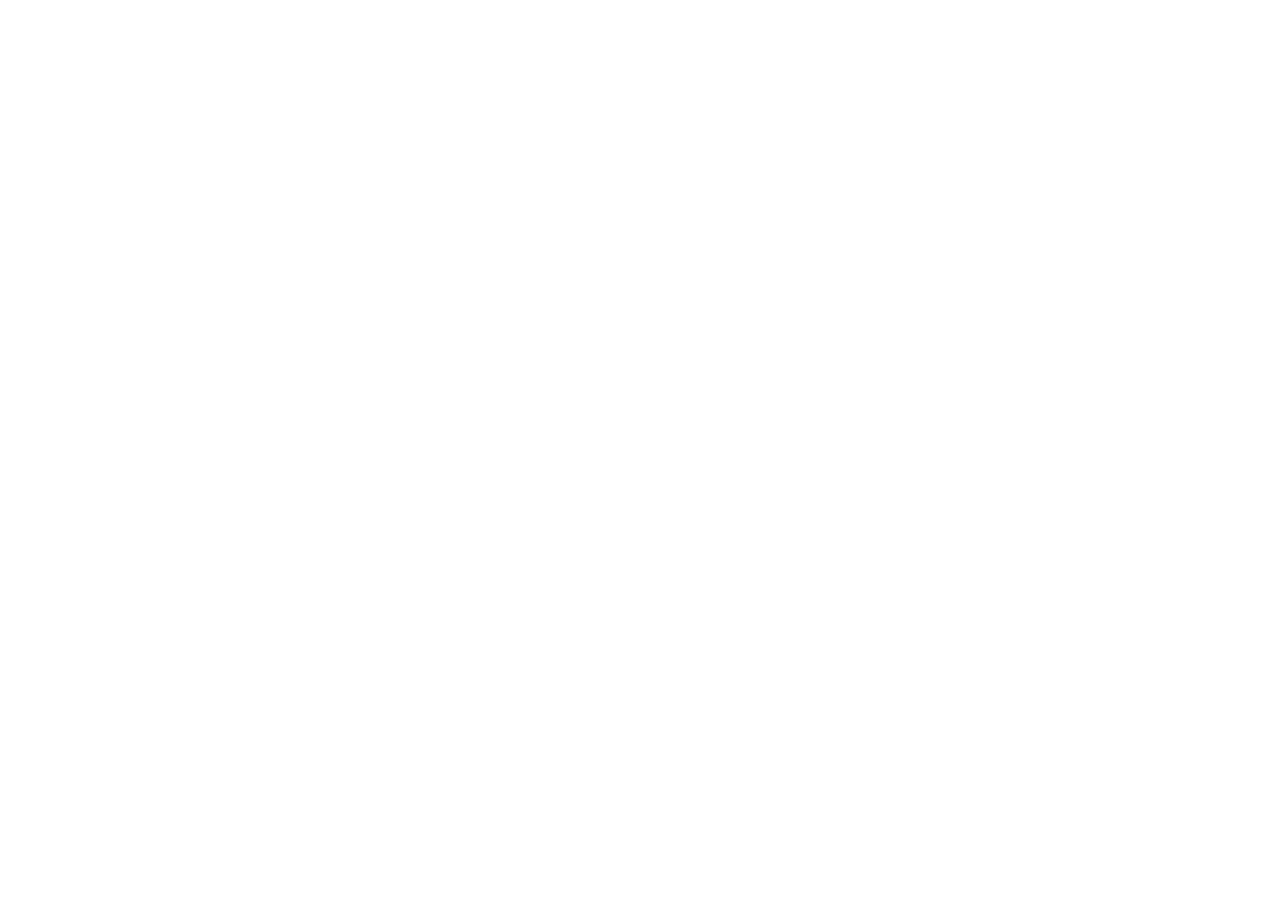
==== index.html @ b1052685 "Initial Commit" ====
<!DOCTYPE html>
<html lang="en">
<head>
    <meta charset="UTF-8">
    <meta name="viewport" content="width=device-width, initial-scale=1.0">
    <title>Document</title>
</head>
<body>
    
</body>
</html>
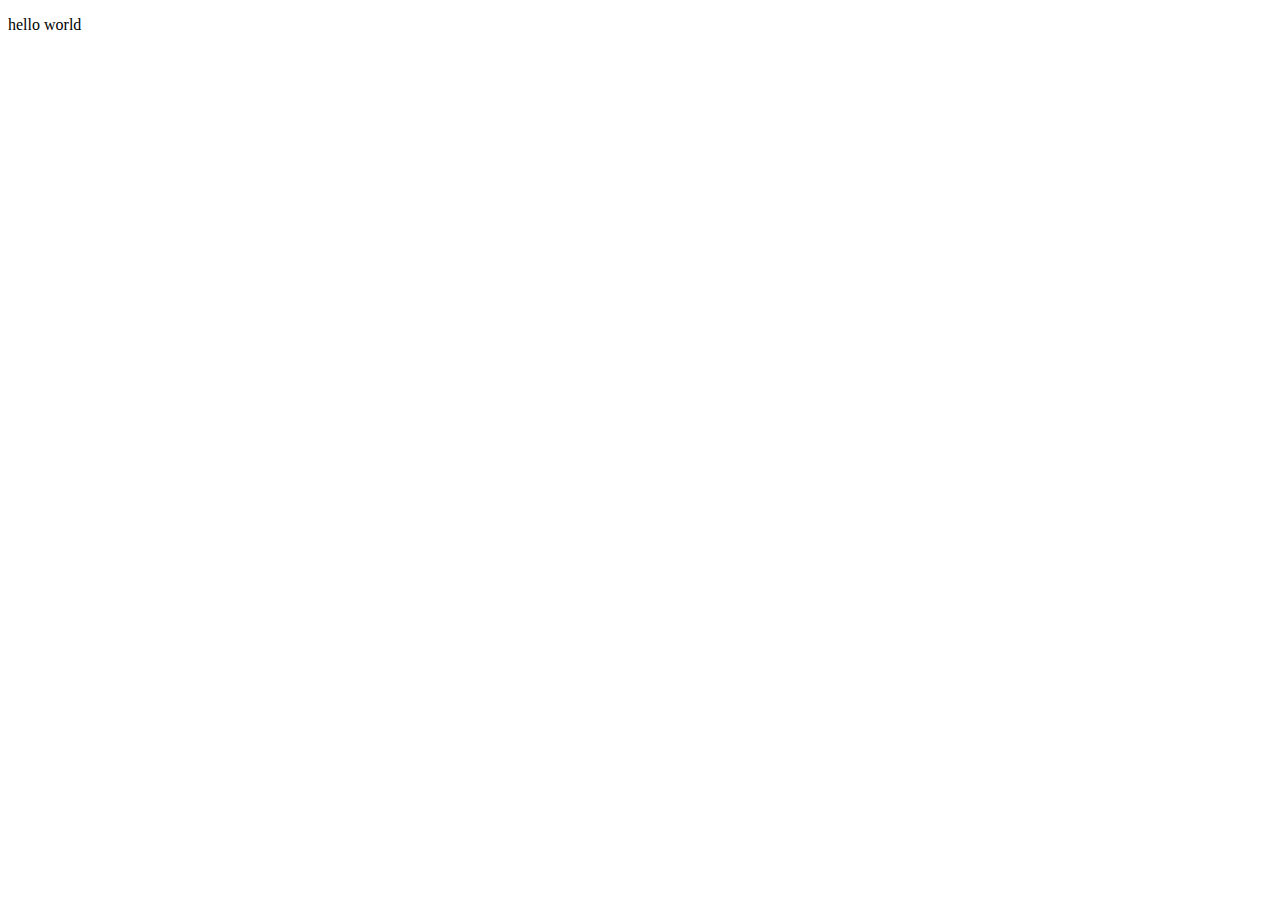
==== commit 5e7ddd1e: "Index hello" ====
--- a/index.html
+++ b/index.html
@@ -6,6 +6,6 @@
     <title>Document</title>
 </head>
 <body>
-    
+    <p>hello world</p>
 </body>
 </html>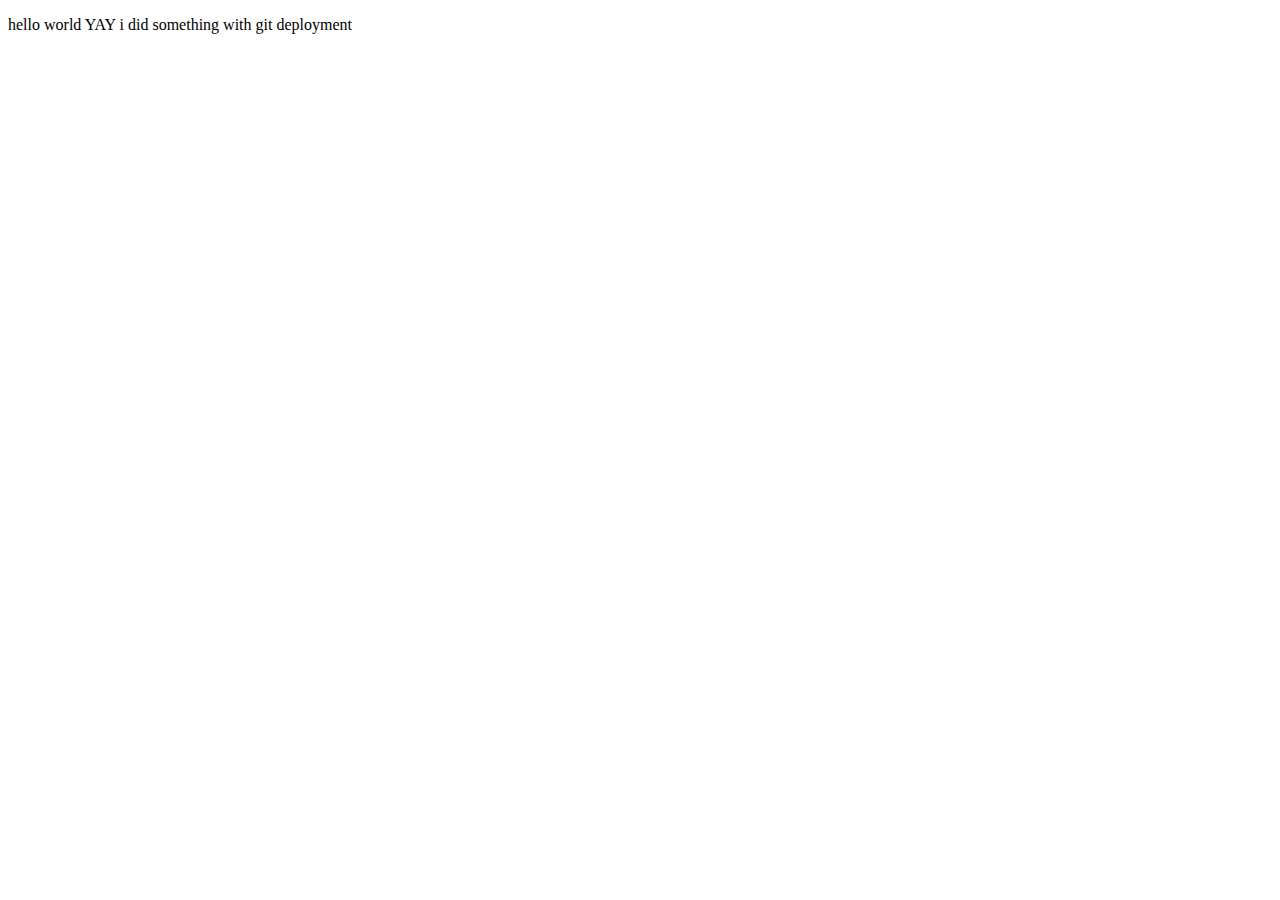
==== commit bc720c4a: "YAY" ====
--- a/index.html
+++ b/index.html
@@ -6,6 +6,6 @@
     <title>Document</title>
 </head>
 <body>
-    <p>hello world</p>
+    <p>hello world YAY i did something with git deployment</p>
 </body>
 </html>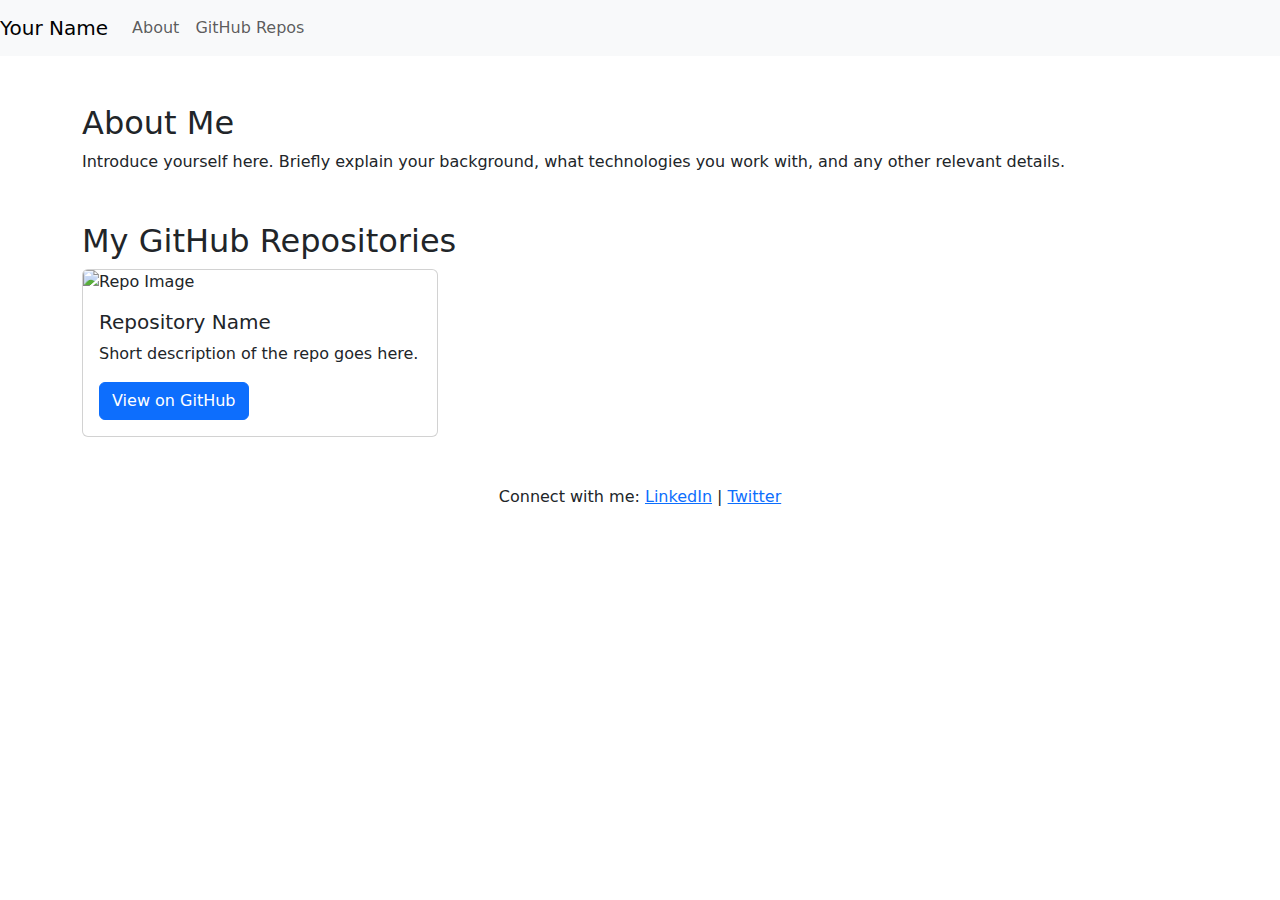
==== commit 5079aa0d: "Updated CSS and Index" ====
--- a/index.html
+++ b/index.html
@@ -3,9 +3,62 @@
 <head>
     <meta charset="UTF-8">
     <meta name="viewport" content="width=device-width, initial-scale=1.0">
-    <title>Document</title>
+    <meta name="description" content="Portfolio showcasing my GitHub projects">
+    <title>Your Name - Portfolio</title>
+    <link rel="stylesheet" href="styles.css">
+    <!-- You can include a framework here, like Bootstrap -->
+    <link href="https://cdn.jsdelivr.net/npm/bootstrap@5.1.0/dist/css/bootstrap.min.css" rel="stylesheet">
 </head>
 <body>
-    <p>hello world YAY i did something with git deployment</p>
+    <!-- Navbar -->
+    <nav class="navbar navbar-expand-lg navbar-light bg-light">
+        <a class="navbar-brand" href="#">Your Name</a>
+        <button class="navbar-toggler" type="button" data-bs-toggle="collapse" data-bs-target="#navbarNav" aria-controls="navbarNav" aria-expanded="false" aria-label="Toggle navigation">
+            <span class="navbar-toggler-icon"></span>
+        </button>
+        <div class="collapse navbar-collapse" id="navbarNav">
+            <ul class="navbar-nav">
+                <li class="nav-item active">
+                    <a class="nav-link" href="#about">About</a>
+                </li>
+                <li class="nav-item">
+                    <a class="nav-link" href="#repos">GitHub Repos</a>
+                </li>
+            </ul>
+        </div>
+    </nav>
+
+    <!-- About Section -->
+    <section id="about" class="container mt-5">
+        <h2>About Me</h2>
+        <p>Introduce yourself here. Briefly explain your background, what technologies you work with, and any other relevant details.</p>
+    </section>
+
+    <!-- GitHub Repos Section -->
+    <section id="repos" class="container mt-5">
+        <h2>My GitHub Repositories</h2>
+        <div class="row">
+            <!-- Example of a GitHub repo card -->
+            <div class="col-lg-4 col-md-6">
+                <div class="card">
+                    <img src="repo-thumbnail.jpg" class="card-img-top" alt="Repo Image">
+                    <div class="card-body">
+                        <h5 class="card-title">Repository Name</h5>
+                        <p class="card-text">Short description of the repo goes here.</p>
+                        <a href="https://github.com/your-username/repository" class="btn btn-primary" target="_blank">View on GitHub</a>
+                    </div>
+                </div>
+            </div>
+            <!-- You can duplicate the card for more repositories -->
+        </div>
+    </section>
+
+    <!-- Footer -->
+    <footer class="text-center mt-5">
+        <p>Connect with me: <a href="https://linkedin.com/in/your-linkedin" target="_blank">LinkedIn</a> | <a href="https://twitter.com/your-twitter" target="_blank">Twitter</a></p>
+    </footer>
+
+    <!-- Bootstrap JavaScript -->
+    <script src="https://cdn.jsdelivr.net/npm/bootstrap@5.1.0/dist/js/bootstrap.bundle.min.js"></script>
 </body>
-</html>+</html>
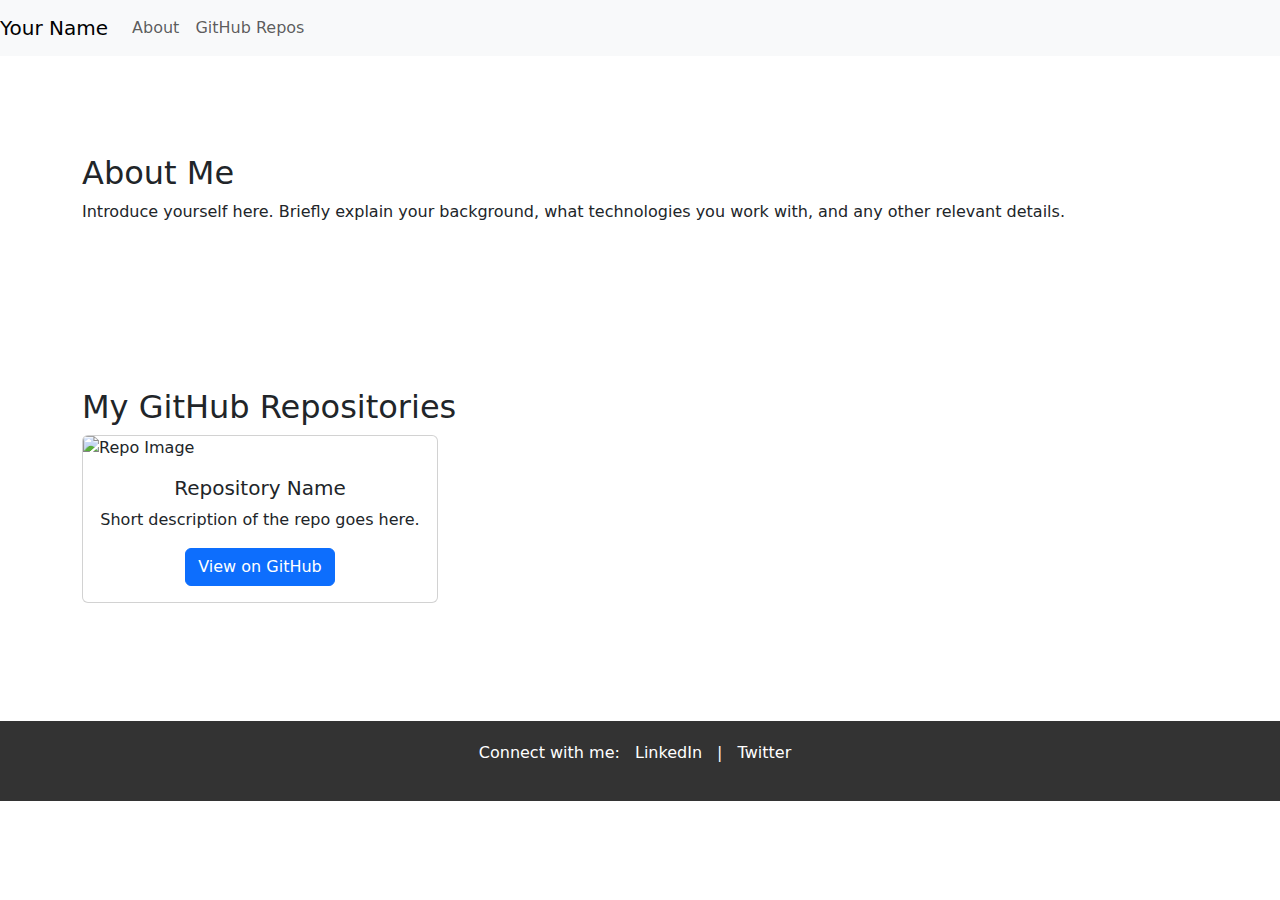
==== commit a7a59b82: "updated link for css stlyesheet" ====
--- a/index.html
+++ b/index.html
@@ -5,7 +5,7 @@
     <meta name="viewport" content="width=device-width, initial-scale=1.0">
     <meta name="description" content="Portfolio showcasing my GitHub projects">
     <title>Your Name - Portfolio</title>
-    <link rel="stylesheet" href="styles.css">
+    <link rel="stylesheet" href="main.css">
     <!-- You can include a framework here, like Bootstrap -->
     <link href="https://cdn.jsdelivr.net/npm/bootstrap@5.1.0/dist/css/bootstrap.min.css" rel="stylesheet">
 </head>
--- a/main.css
+++ b/main.css
@@ -0,0 +1,63 @@
+/* Reset some default styles */
+* {
+    margin: 0;
+    padding: 0;
+    box-sizing: border-box;
+}
+
+body {
+    font-family: Arial, sans-serif;
+    background-color: #f4f4f4;
+}
+
+.navbar {
+    margin-bottom: 30px;
+}
+
+section {
+    padding: 50px 0;
+}
+
+footer {
+    background-color: #333;
+    color: #fff;
+    padding: 20px 0;
+}
+
+footer a {
+    color: #fff;
+    text-decoration: none;
+    margin: 0 10px;
+}
+
+footer a:hover {
+    text-decoration: underline;
+}
+
+.card {
+    margin-bottom: 20px;
+}
+
+.card-img-top {
+    max-height: 200px;
+    object-fit: cover;
+}
+
+.card-body {
+    text-align: center;
+}
+
+h2 {
+    color: #333;
+    font-size: 2rem;
+    margin-bottom: 20px;
+}
+
+p {
+    font-size: 1rem;
+    line-height: 1.5;
+}
+
+a {
+    text-decoration: none;
+}
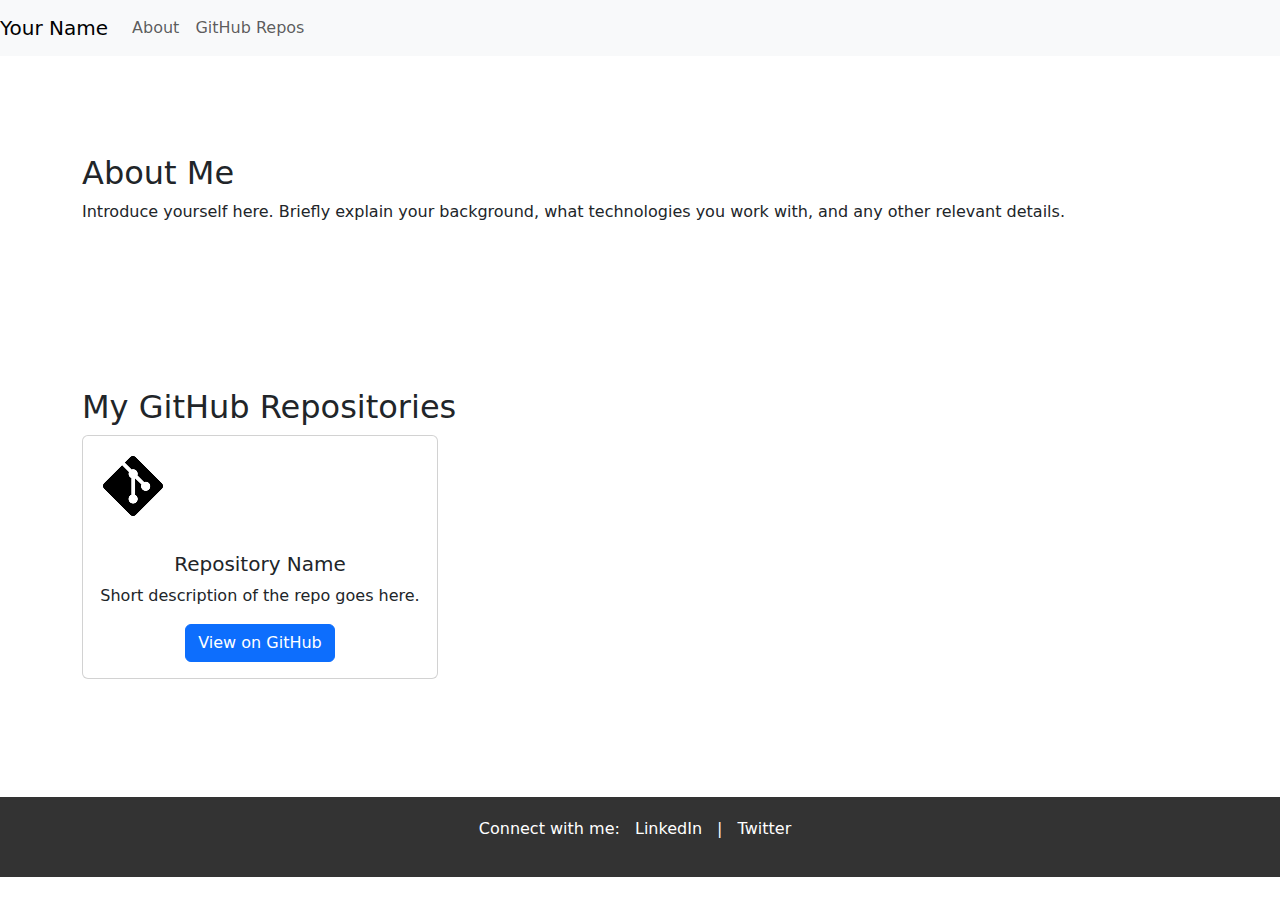
==== commit f3da06c6: "Added Images" ====
--- a/index.html
+++ b/index.html
@@ -41,7 +41,7 @@
             <!-- Example of a GitHub repo card -->
             <div class="col-lg-4 col-md-6">
                 <div class="card">
-                    <img src="repo-thumbnail.jpg" class="card-img-top" alt="Repo Image">
+                    <img src="media/images/giticon.png" width="100" height="100" alt="Repo Image">
                     <div class="card-body">
                         <h5 class="card-title">Repository Name</h5>
                         <p class="card-text">Short description of the repo goes here.</p>
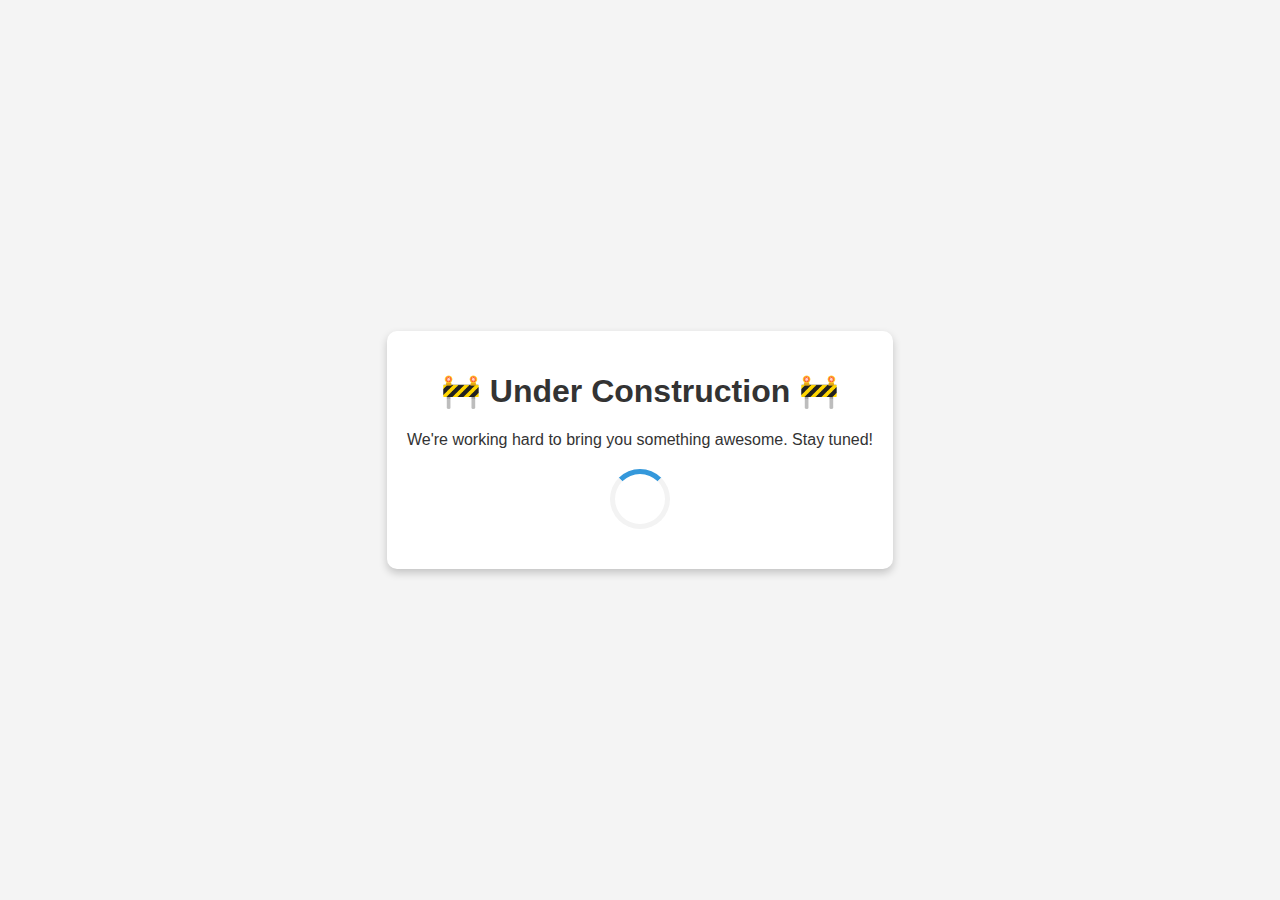
==== commit c65a015d: "Coming soon landing page" ====
--- a/index.html
+++ b/index.html
@@ -3,62 +3,46 @@
 <head>
     <meta charset="UTF-8">
     <meta name="viewport" content="width=device-width, initial-scale=1.0">
-    <meta name="description" content="Portfolio showcasing my GitHub projects">
-    <title>Your Name - Portfolio</title>
-    <link rel="stylesheet" href="main.css">
-    <!-- You can include a framework here, like Bootstrap -->
-    <link href="https://cdn.jsdelivr.net/npm/bootstrap@5.1.0/dist/css/bootstrap.min.css" rel="stylesheet">
+    <title>Under Construction</title>
+    <style>
+        body {
+            font-family: Arial, sans-serif;
+            text-align: center;
+            background-color: #f4f4f4;
+            color: #333;
+            display: flex;
+            flex-direction: column;
+            justify-content: center;
+            align-items: center;
+            height: 100vh;
+            margin: 0;
+        }
+        .container {
+            background: white;
+            padding: 20px;
+            border-radius: 10px;
+            box-shadow: 0 4px 8px rgba(0, 0, 0, 0.2);
+        }
+        .loader {
+            border: 5px solid #f3f3f3;
+            border-top: 5px solid #3498db;
+            border-radius: 50%;
+            width: 50px;
+            height: 50px;
+            animation: spin 1s linear infinite;
+            margin: 20px auto;
+        }
+        @keyframes spin {
+            0% { transform: rotate(0deg); }
+            100% { transform: rotate(360deg); }
+        }
+    </style>
 </head>
 <body>
-    <!-- Navbar -->
-    <nav class="navbar navbar-expand-lg navbar-light bg-light">
-        <a class="navbar-brand" href="#">Your Name</a>
-        <button class="navbar-toggler" type="button" data-bs-toggle="collapse" data-bs-target="#navbarNav" aria-controls="navbarNav" aria-expanded="false" aria-label="Toggle navigation">
-            <span class="navbar-toggler-icon"></span>
-        </button>
-        <div class="collapse navbar-collapse" id="navbarNav">
-            <ul class="navbar-nav">
-                <li class="nav-item active">
-                    <a class="nav-link" href="#about">About</a>
-                </li>
-                <li class="nav-item">
-                    <a class="nav-link" href="#repos">GitHub Repos</a>
-                </li>
-            </ul>
-        </div>
-    </nav>
-
-    <!-- About Section -->
-    <section id="about" class="container mt-5">
-        <h2>About Me</h2>
-        <p>Introduce yourself here. Briefly explain your background, what technologies you work with, and any other relevant details.</p>
-    </section>
-
-    <!-- GitHub Repos Section -->
-    <section id="repos" class="container mt-5">
-        <h2>My GitHub Repositories</h2>
-        <div class="row">
-            <!-- Example of a GitHub repo card -->
-            <div class="col-lg-4 col-md-6">
-                <div class="card">
-                    <img src="media/images/giticon.png" width="100" height="100" alt="Repo Image">
-                    <div class="card-body">
-                        <h5 class="card-title">Repository Name</h5>
-                        <p class="card-text">Short description of the repo goes here.</p>
-                        <a href="https://github.com/your-username/repository" class="btn btn-primary" target="_blank">View on GitHub</a>
-                    </div>
-                </div>
-            </div>
-            <!-- You can duplicate the card for more repositories -->
-        </div>
-    </section>
-
-    <!-- Footer -->
-    <footer class="text-center mt-5">
-        <p>Connect with me: <a href="https://linkedin.com/in/your-linkedin" target="_blank">LinkedIn</a> | <a href="https://twitter.com/your-twitter" target="_blank">Twitter</a></p>
-    </footer>
-
-    <!-- Bootstrap JavaScript -->
-    <script src="https://cdn.jsdelivr.net/npm/bootstrap@5.1.0/dist/js/bootstrap.bundle.min.js"></script>
+    <div class="container">
+        <h1>🚧 Under Construction 🚧</h1>
+        <p>We're working hard to bring you something awesome. Stay tuned!</p>
+        <div class="loader"></div>
+    </div>
 </body>
 </html>
